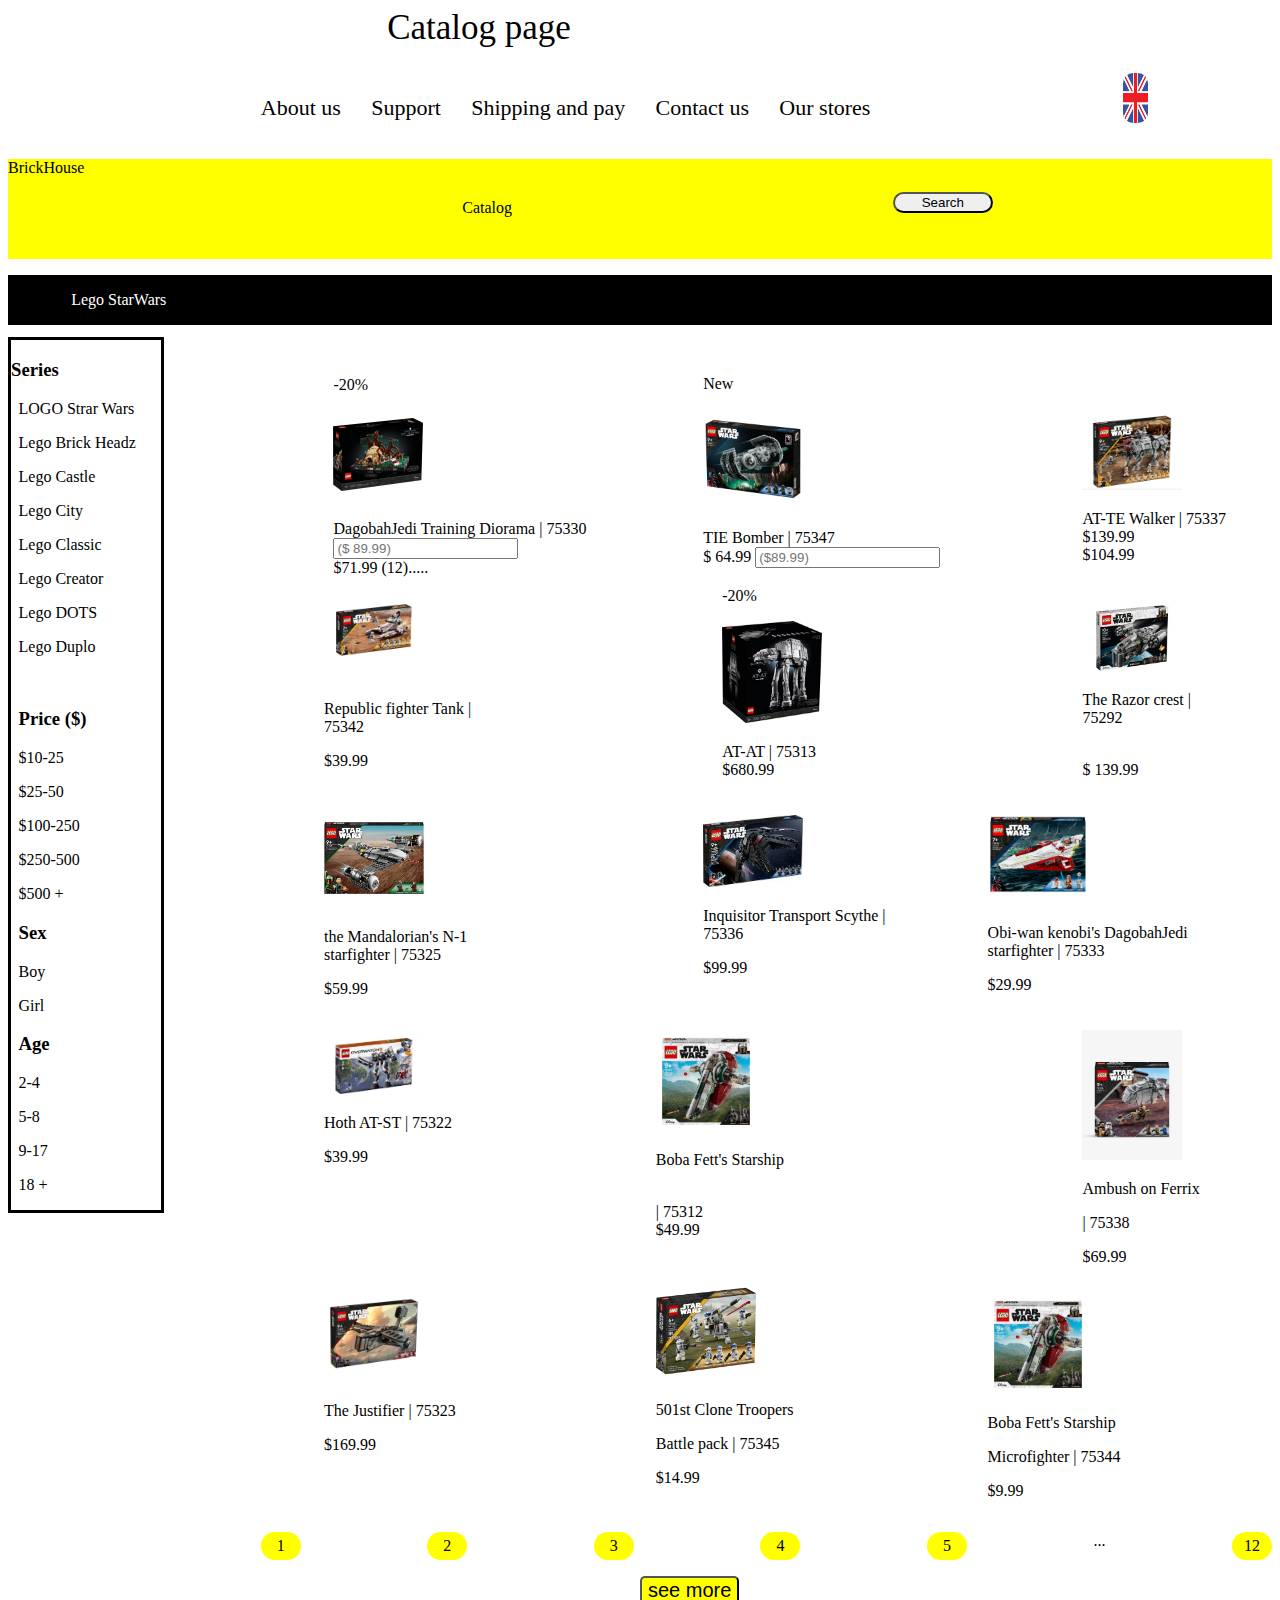
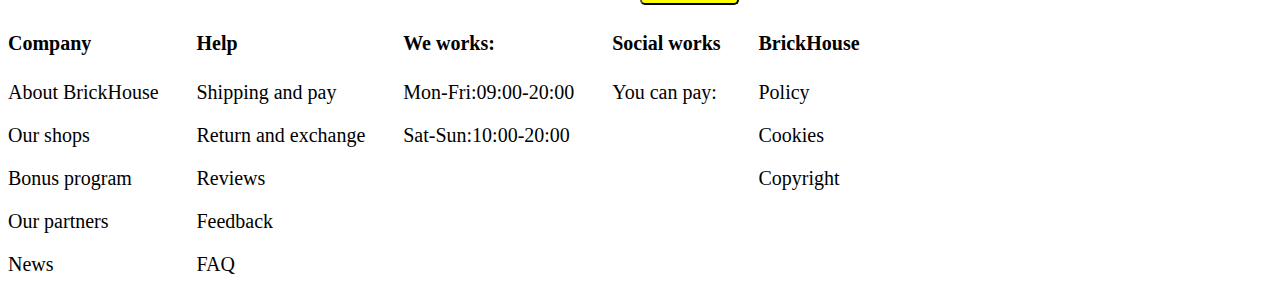
==== index.html @ a2b14487 "first commit" ====
<!DOCTYPE html>
<html lang="en">
<head>
    <meta charset="UTF-8">
    <meta http-equiv="X-UA-Compatible" content="IE=edge">
    <meta name="viewport" content="width=device-width, initial-scale=1.0">
    <title>Document</title>
    <link rel="stylesheet" href="style.css">
</head>
<body>
    <h id="page" >Catalog page</h>
    <nav class="mainnav">
<p id="About" >About us</p>
<p id="Support" >Support</p>
<p id="Shipping" >Shipping and pay</p>
<p id="Contact">Contact us</p>
<p id="Stores">Our stores</p>
<img id="England" src="images/England flag.jpg" alt="picture">
    </nav>
<section class="three">
<p id="House" >BrickHouse</p>
<button id="set" >Search</button>
<p id="catalog">Catalog</p>

</section>
</div>
<div id="two">

    <p id="Lego">Lego StarWars</p>
    <p id="star">STAR <br> WARS</p>
    
    </div>
    <div class="side">
    <h3>Series</h3>
    <div id="first" >
    <p>LOGO Strar Wars</p>
    <p>Lego Brick Headz</p>
    <p>Lego Castle</p>
    <p>Lego City</p>
    <p>Lego Classic</p>
    <p>Lego Creator</p>
    <p>Lego DOTS</p>
    <p>Lego Duplo</p>
    </div>
    <br>
    <div id="Price">
    <h3>Price ($)</h3>
    <p>$10-25</p>
    <p>$25-50</p>
    <p>$100-250</p>
    <p>$250-500</p>
    <p>$500 + </p>
    </div>
    <div id="sex">
    <h3>Sex</h3>
    <p>Boy</p>
    <p>Girl</p>
    </div>
    <div id="age">
    <h3>Age</h3>
    <p>2-4</p>
    <p>5-8</p>
    <p>9-17</p>
    <p>18 + </p>
    </div>
    </div>
    <div class="All">
    <div id="img1">
    <p>-20%</p>
    <img  src="images/forest.jpg" alt="picture">
    <p>DagobahJedi Training
        Diorama | 75330
        <br>
        <input type="text" placeholder="($ 89.99)" width=50px>
       <br> $71.99
        (12).....
    </p>
</div>
<div id="New">
    <p>New</p> 
    <img id="green" src="images/135750512082974.jpg" alt="">
    <p>TIE Bomber | 75347 <br>
        $ 64.99
        <input type="text" placeholder=($89.99)>
    </p>
</div>
    <div id="Robot">
    <img id="robot" src="images/starwar1.webp" alt="picture">
    <p>AT-TE Walker | 75337
        <br>
       $139.99
       <br>
       $104.99
    </p>
</div>
    <div id="move">
<img id="desert" src="images/car.jpg" alt="picture">
    <p>Republic fighter Tank | 
        <br>
        75342
    </p>
    $39.99
</div>
   
   <div id="giant">
    <p>-20%</p>
    <img id="G" src="images/giant.jpg" alt="picture">
    <p>AT-AT | 75313
        <br>
        $680.99
    </p>
</div>
   
        <div id="sky">
            <img id="moon" src="images/moon.webp" alt="picture">
        <p>The Razor crest | 
            <br>75292</p>
    <br>$ 139.99
</div>
        <div>
            <img  id="flight" src="images/flight.webp" alt="picture">
    <p>the Mandalorian's N-1<br>
        starfighter | 75325
        </p>
    <p>$59.99</p> 
</div>
<div id="mega">
<img id="black" src="images/blackfighter.jpeg" alt="picture">
<p>Inquisitor Transport Scythe | 
    <br>75336
</p>
<p>$99.99</p>
</div>
<div id="Red">
<img id="red" src="images/red.jpg" alt="">
<p>Obi-wan kenobi's DagobahJedi
    <br>starfighter | 75333
</p>
<p>$29.99</p>
</div>
<div>
    <img id="boxer" src="images/boxer.webp" alt="picture">
<p>Hoth AT-ST | 75322</p>
<p>$39.99</p>

</div>
<div id="Motor">
    <img id="motor" src="images/motor.webp" alt="picture">
<p>Boba Fett's Starship</p>
<br>
| 75312
<br>
$49.99
</div>
<div id="War">
    <img id="war" src="images/war.jpeg" alt="picture">
<p>Ambush on Ferrix </p>
| 75338
<p>$69.99</p>
</div>
<div>
    <img id="skyer" src="images/skyer.jpg" alt="picture">
<p>The Justifier | 75323</p>
<p>$169.99</p>

</div>

<div id="Ready">
    <img id="ready" src="images/ready.webp" alt="pictures">
<p>501st Clone Troopers</p>
<p>Battle pack | 75345</p>
<p>$14.99</p>
</div>

<div id="Motor2">
    <img id="motor2" src="images/motor.webp" alt="picture">
<p>Boba Fett's Starship</p>
<p>Microfighter | 75344</p>
<p>$9.99</p>

</div>


</div>
    
  
        <div id="these">
<p id="first1">1</p>
<p id="second">2</p>
<p id="third">3</p>
<p id="fourth">4</p>
<p id="fifth">5</p>
<p id="dot">...</p>
<p id="twelve">12</p>


</div>

<button id="more">see more</button>

<div class="footer">
    <div id="Company">
    <h4>Company</h4>
<p>About BrickHouse</p>
<p>Our shops</p>
<p>Bonus program</p>
<p>Our partners</p>
<p>News</p>
</div>
<div id="Help">
<h4>Help</h4>
<p>Shipping and pay</p>
<p>Return and exchange</p>
<p>Reviews</p>
<p>Feedback</p>
<p>FAQ</p>
</div>

<div id="We">
<h4>We works:</h4>
<p>Mon-Fri:09:00-20:00</p>
<p>Sat-Sun:10:00-20:00</p>
</div>
<div id="Social">
<h4>Social works</h4>

<p>You can pay:</p>


</div>
 <div id="BrickHouse">
<h4>BrickHouse</h4>
    <p>Policy</p>
<p>Cookies</p>
<p>Copyright</p>
</div>
 </div>
</div>

</body>
</html>
---- style.css ----
.mainnav{
display: flex;
margin-left: 20%;
margin-top: 2%;
font-size: 5px;
}
#England{
    width: 25px;
    height: 3px;
margin-left: 25%;

height: 50px;
border-radius: 10px;

}
#page{
margin-left:30% ;
font-size: 35px;
font-style: bold;
}
#About{
    font-size: 22px;
}
#Support{
margin-left: 3%;
font-size: 22px;

}
#Shipping{
margin-left: 3%;
font-size: 22px;

}
#Contact{
margin-left: 3%;
font-size: 22px;

}
#Stores{
margin-left: 3%;
font-size: 22px;

}
#catalog{
    width: 200px;
    height: 60px;
border-radius: 20px;
background-color: yellow;
margin-left: 30%;
text-align: center;
margin-top: -1%;
}

#set{
    border-radius: 35px;
    width: 100px;
margin-left: 70%;
margin-top: -11%;
margin-bottom: -50px;
}
.three{
background-color: yellow;


}
.side{
border: 3px solid;
border-color: black;
width: 150px;
margin-top: 1%;

}
#two{
    display: flex;
    background-color: black;
    color: white;
}
#star{
    margin-left: 30%;
    font-size: 20px;
    margin-top: -30%;
}#first{
    margin-left: 5%;
}
#Price{
    margin-left: 5%;
}
#sex{
    margin-left: 5%;
}
#age{
    margin-left: 5%;
}
.All{
    margin-left: 25%;
}
#img1{
    margin-left: 1%;
    margin-top: -90%;
}
#New{
    margin-left: 40%;
    margin-top: -23%;
}
#green{
    width: 100px;
}
#robot{
    width: 100px;
}
#Robot{
    margin-left: 80%;
    margin-top: -18%;
}
#desert{
width: 100px;
}
#giant{
margin-left: 42%;

margin-top: -21%;
}
#G{
    width: 100px;
}
#sky{
    margin-left: 80%;
    margin-top: -20%;
}
#moon{
    width: 100px;
}
#flight{
    width: 100px;
    margin-top: 3%;
}
#black{
    width: 100px;

}
#mega{
    margin-left: 40%;
    margin-top: -21%;
}
#red{
    width: 100px;
}
#Red{
    margin-left: 70%;
    margin-top: -20%;
}
#boxer{
    width: 100px;
    margin-top: 3%;
}
#motor{
    width: 100px;
}
#Motor{
    margin-left: 35%;
    margin-top: -16%;
}
#war{
    width: 100px;
}
#War{
    margin-left: 80%;
    margin-top: -22%;
}
#skyer{
    width: 100px;
    
}
#ready{
width: 100px;
}
#Ready{
margin-left: 35%;
margin-top: -20%;
}
#motor2{
    width: 100px;

}
#Motor2{
margin-left: 70%;
margin-top: -22%;
}
#these{
display: flex;
margin-left: 20%;
justify-content: space-between;
}
#first1{
border-radius: 15px;
width:30px;
padding: 5px 5px;
background-color: yellow;
text-align:center ;
}
#second{
    border-radius: 15px;
width:30px;
padding: 5px 5px;
background-color: yellow;
text-align:center ;
margin-left:-5%;
}
#third{
    border-radius: 15px;
    width:30px;
    padding: 5px 5px;
    background-color: yellow;
    text-align:center ;
    margin-left:-5%;
}
#fourth{
    border-radius: 15px;
width:30px;
padding: 5px 5px;
background-color: yellow;
text-align:center ;
margin-left:-5%;
}
#fifth{
    border-radius: 15px;
width:30px;
padding: 5px 5px;
background-color: yellow;
text-align:center ;
margin-left:-5%;
}
#twelve{
    border-radius: 15px;
width:30px;
padding: 5px 5px;
background-color: yellow;
text-align:center ;
margin-left:-5%;
}
.more{
    border-radius: 15px;
width:30px;
padding: 5px 5px;
background-color: yellow;
text-align:center ;
margin-left:-5%;
/* margin-top: 10%; */
}
#more{
    margin-left: 50%;
    border-radius: 5px;
    background-color: yellow;
    font-size: 20px;
/* margin-top: 10%; */


}
#dot{
    margin-left: -5%;
}
.footer{
    display: flex;
}
#Company{
    font-size: 20px;
}
#Help{
    font-size: 20px;
    margin-left: 3%;
}
#We{
    font-size: 20px;
    margin-left: 3%;
}
#Social{
    font-size: 20px;
    margin-left: 3%;

}
#BrickHouse{
    font-size: 20px;
    margin-left: 3%;


}
#Lego{

    margin-left: 5%;
}
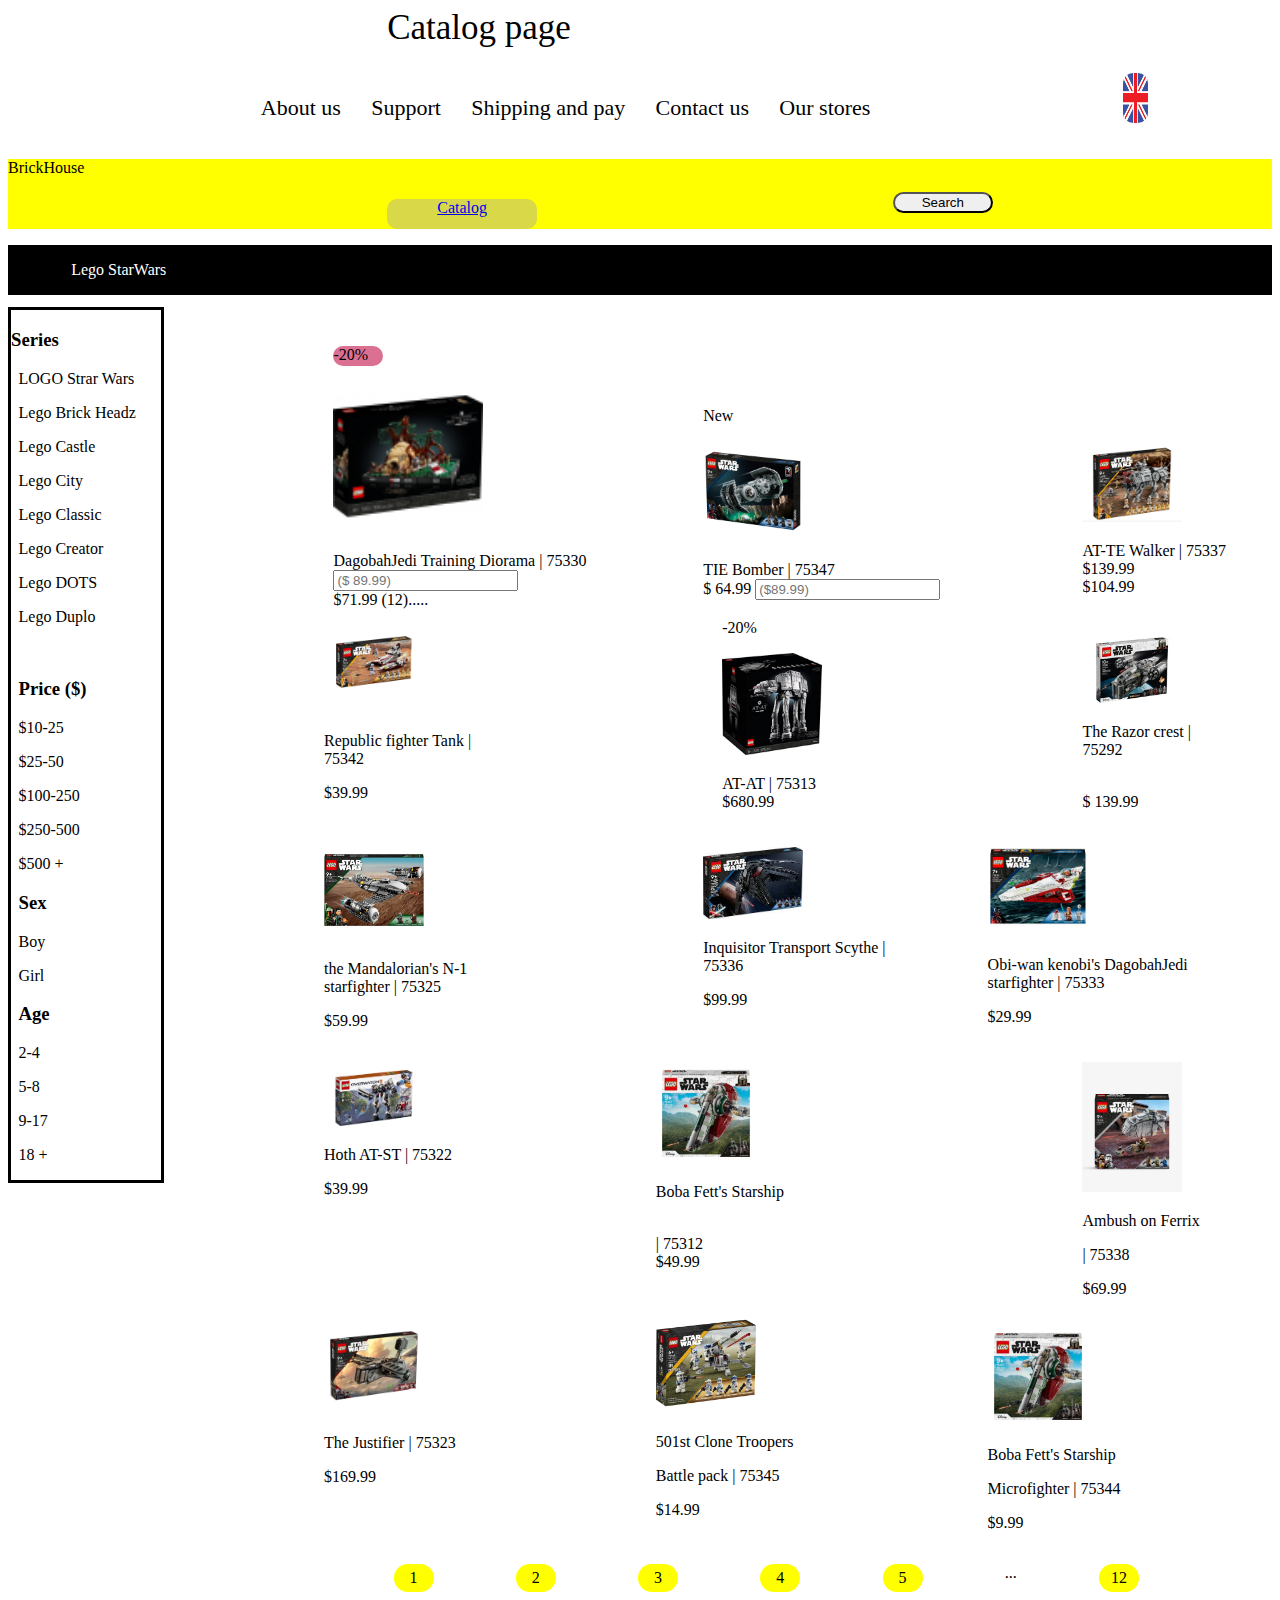
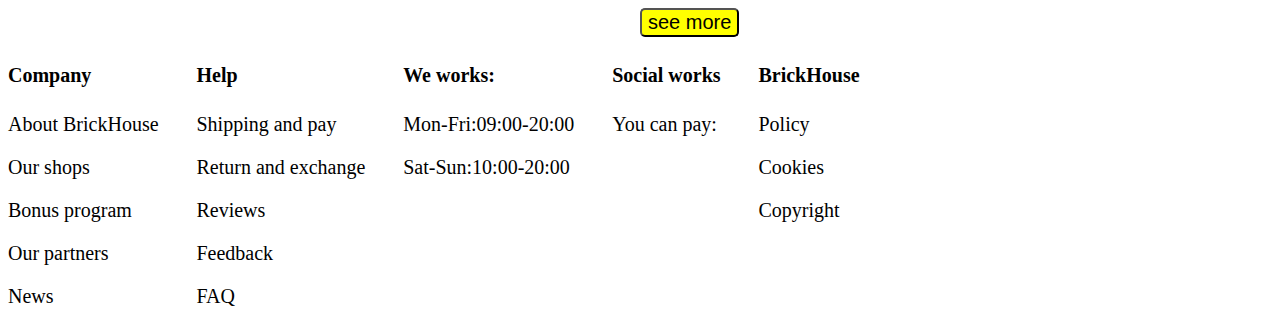
==== commit 0c38660d: "first commit" ====
--- a/index.html
+++ b/index.html
@@ -8,6 +8,7 @@
     <link rel="stylesheet" href="style.css">
 </head>
 <body>
+    <div class="Complete">
     <h id="page" >Catalog page</h>
     <nav class="mainnav">
 <p id="About" >About us</p>
@@ -18,9 +19,16 @@
 <img id="England" src="images/England flag.jpg" alt="picture">
     </nav>
 <section class="three">
+    <i class="fa fa-arrow-right" aria-hidden="true"></i>
 <p id="House" >BrickHouse</p>
+<i class="fa fa-search" aria-hidden="true"></i>
 <button id="set" >Search</button>
-<p id="catalog">Catalog</p>
+<p id="catalog"><a href="product.html">Catalog</a></p>
+
+<i class="fa fa-heart-o" aria-hidden="true"></i>
+<i class="fa fa-cart-arrow-down" aria-hidden="true"></i>
+<i class="fa fa-user" aria-hidden="true"></i>
+
 
 </section>
 </div>
@@ -66,8 +74,8 @@
     </div>
     <div class="All">
     <div id="img1">
-    <p>-20%</p>
-    <img  src="images/forest.jpg" alt="picture">
+    <p id="nums">-20%</p>
+    <img id="forest" src="images/forest.jpg" alt="picture">
     <p>DagobahJedi Training
         Diorama | 75330
         <br>
@@ -185,6 +193,7 @@
     
   
         <div id="these">
+            <i class="fa fa-arrow-left" aria-hidden="true"></i>
 <p id="first1">1</p>
 <p id="second">2</p>
 <p id="third">3</p>
@@ -192,7 +201,7 @@
 <p id="fifth">5</p>
 <p id="dot">...</p>
 <p id="twelve">12</p>
-
+<i class="fa fa-arrow-right" aria-hidden="true"></i>
 
 </div>
 
@@ -236,6 +245,6 @@
 </div>
  </div>
 </div>
-
+</div>
 </body>
 </html>--- a/style.css
+++ b/style.css
@@ -1,3 +1,13 @@
+@media  (min-width: 480px ) and (max-width:700px){
+    #main{
+        
+    }
+
+}
+.complete{
+    border:solid 2px black;
+}
+
 .mainnav{
 display: flex;
 margin-left: 20%;
@@ -42,13 +52,15 @@
 
 }
 #catalog{
-    width: 200px;
-    height: 60px;
-border-radius: 20px;
-background-color: yellow;
+    width: 150px;
+    height: 30px;
+border-radius: 10px;
+background-color: rgb(216, 216, 72);
 margin-left: 30%;
 text-align: center;
 margin-top: -1%;
+justify-content:space-evenly;
+/* margin-top: 5%; */
 }
 
 #set{
@@ -98,9 +110,22 @@
     margin-left: 1%;
     margin-top: -90%;
 }
+#nums{
+    width: 50px;
+    height: 20px;
+    /* border: 1px solid; */
+border-radius: 35px;
+background-color: palevioletred;
+}
+
 #New{
     margin-left: 40%;
     margin-top: -23%;
+    /* width: 20px; */
+    /* height: 20px; */
+}
+#forest{
+    width: 150px;
 }
 #green{
     width: 100px;
@@ -287,4 +312,12 @@
 #Lego{
 
     margin-left: 5%;
-}+}
+
+
+
+ 
+   
+
+
+ 